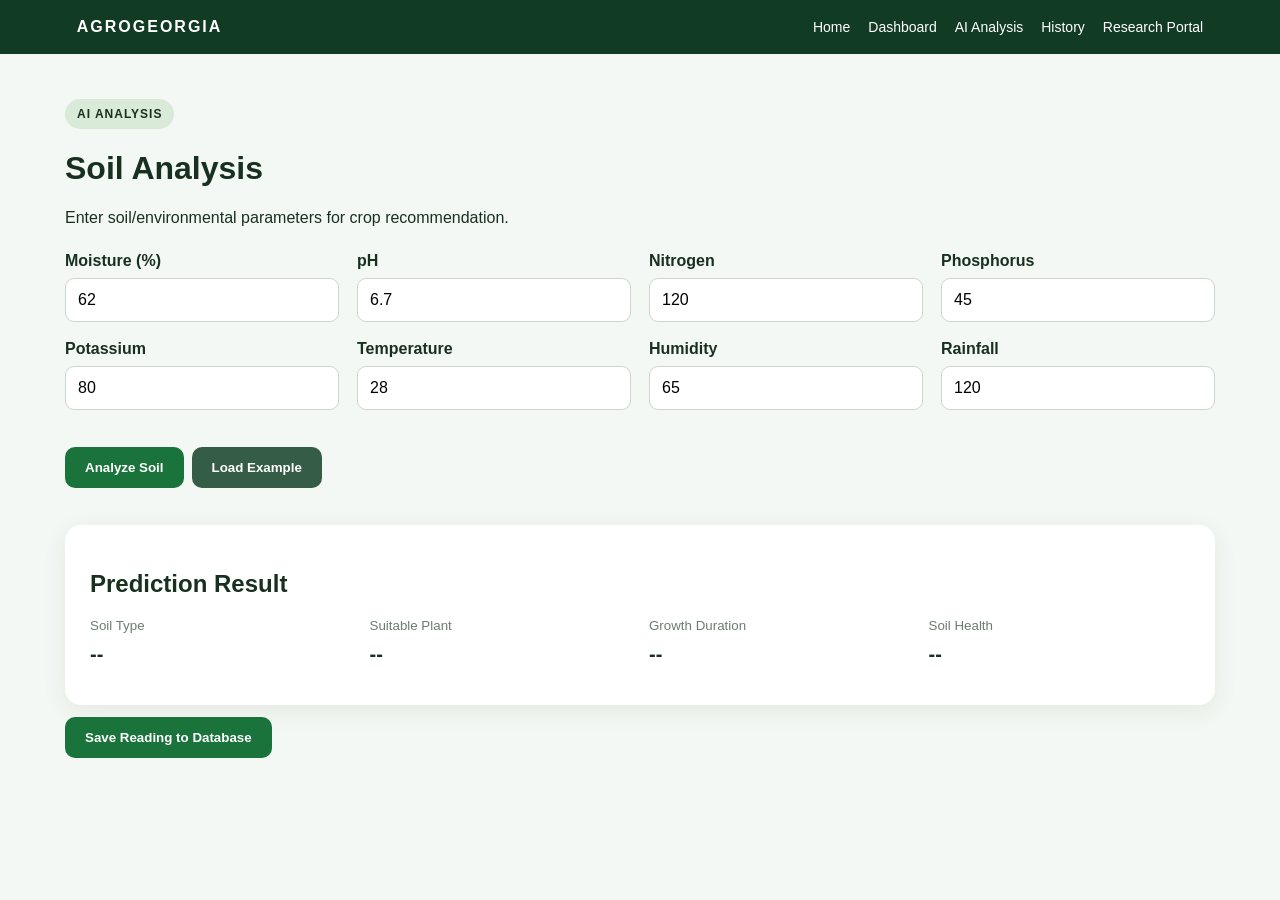
==== web/analysis.html @ 865122f4 "Add organized project folder structure Organized AGROGEORGIA project files into proper folders for J" ====
<!DOCTYPE html><html><head><meta charset="UTF-8"><title>AI Analysis</title><link rel="stylesheet" href="/style.css"></head><body>
<nav><div class="brand">AGROGEORGIA</div><div><a href="/">Home</a><a href="/dashboard.html">Dashboard</a><a href="/analysis.html">AI Analysis</a><a href="/history.html">History</a><a href="/research.html">Research Portal</a></div></nav>
<main class="container"><span class="badge">AI ANALYSIS</span><h1>Soil Analysis</h1><p>Enter soil/environmental parameters for crop recommendation.</p>
<div class="form-grid"><label>Moisture (%)<input id="moisture" value="62"></label><label>pH<input id="ph" value="6.7" step="0.1"></label><label>Nitrogen<input id="nitrogen" value="120"></label><label>Phosphorus<input id="phosphorus" value="45"></label><label>Potassium<input id="potassium" value="80"></label><label>Temperature<input id="temperature" value="28"></label><label>Humidity<input id="humidity" value="65"></label><label>Rainfall<input id="rainfall" value="120"></label></div>
<button class="btn" onclick="analyze()">Analyze Soil</button><button class="btn secondary" onclick="example()">Load Example</button>
<section class="result"><h2>Prediction Result</h2><div class="result-grid"><div><small>Soil Type</small><b id="soilType">--</b></div><div><small>Suitable Plant</small><b id="plant">--</b></div><div><small>Growth Duration</small><b id="duration">--</b></div><div><small>Soil Health</small><b id="health">--</b></div></div><p id="status" class="note"></p></section>
<button class="btn" onclick="save()">Save Reading to Database</button><p id="saveStatus" class="status"></p></main>
<script>
function q(){return new URLSearchParams({moisture:moisture.value,ph:ph.value,nitrogen:nitrogen.value,phosphorus:phosphorus.value,potassium:potassium.value,temperature:temperature.value,humidity:humidity.value,rainfall:rainfall.value})}
async function analyze(){let d=await(await fetch("/api/predict?"+q())).json();soilType.textContent=d.soilType;plant.textContent=d.suitablePlant;duration.textContent=d.growthDuration;health.textContent=d.soilHealth;status.textContent="Prediction source: "+d.modelStatus}
async function save(){let x=q();x.append("source","demo");let d=await(await fetch("/api/readings?"+x)).json();saveStatus.textContent=d.message||"Reading saved."}
function example(){moisture.value=70;ph.value=6.5;nitrogen.value=90;phosphorus.value=45;potassium.value=50;temperature.value=27;humidity.value=80;rainfall.value=220;analyze()} analyze();
</script></body></html>
---- style.css ----
*{box-sizing:border-box}
body{margin:0;font-family:Arial,Helvetica,sans-serif;background:#f4f8f4;color:#18301f}
nav{background:#123b24;color:white;padding:18px 6%;display:flex;justify-content:space-between;align-items:center}
.brand{font-weight:800;letter-spacing:2px}
nav a{color:white;text-decoration:none;margin-left:18px;font-size:14px}
.hero{min-height:520px;padding:90px 8%;display:flex;align-items:center;background:linear-gradient(135deg,#e5f2e4,#fbfdf9)}
.hero h1{font-size:52px;line-height:1.08}
.hero p{max-width:720px;font-size:19px;line-height:1.6;color:#52675a}
.container{max-width:1200px;margin:45px auto;padding:0 25px}
.badge{display:inline-block;background:#d9ead8;padding:8px 12px;border-radius:20px;font-size:12px;font-weight:700;letter-spacing:1px}
.btn{display:inline-block;border:0;border-radius:10px;background:#19733b;color:white;padding:13px 20px;margin:12px 8px 12px 0;text-decoration:none;cursor:pointer;font-weight:700}
.secondary{background:#355d45}
.cards,.grid,.result-grid{display:grid;gap:18px}
.cards{padding:45px 8%;grid-template-columns:repeat(3,1fr)}
.grid{grid-template-columns:repeat(3,1fr)}
.result-grid{grid-template-columns:repeat(4,1fr)}
.card,.metric,.result{background:white;border-radius:16px;padding:25px;box-shadow:0 6px 25px rgba(20,50,30,.08)}
.metric span,.result small{display:block;color:#6b7c70;margin-bottom:10px}
.metric strong{font-size:28px}
.result{margin-top:25px}
.result-grid b{font-size:20px}
.form-grid{display:grid;grid-template-columns:repeat(4,1fr);gap:18px;margin:25px 0}
.form-grid label{font-weight:700}
.form-grid input{display:block;width:100%;margin-top:8px;padding:12px;border:1px solid #ccd7cd;border-radius:9px;font-size:16px}
.table-wrap{overflow:auto;background:white;border-radius:14px}
table{width:100%;border-collapse:collapse}
th,td{padding:12px;border-bottom:1px solid #e3e8e4;text-align:left;font-size:14px}
th{background:#edf4ee}
.note,.status{color:#607265;font-size:14px}
@media(max-width:800px){nav{display:block}nav a{display:inline-block;margin:10px 8px 0 0}.hero h1{font-size:38px}.cards,.grid,.result-grid,.form-grid{grid-template-columns:1fr}}
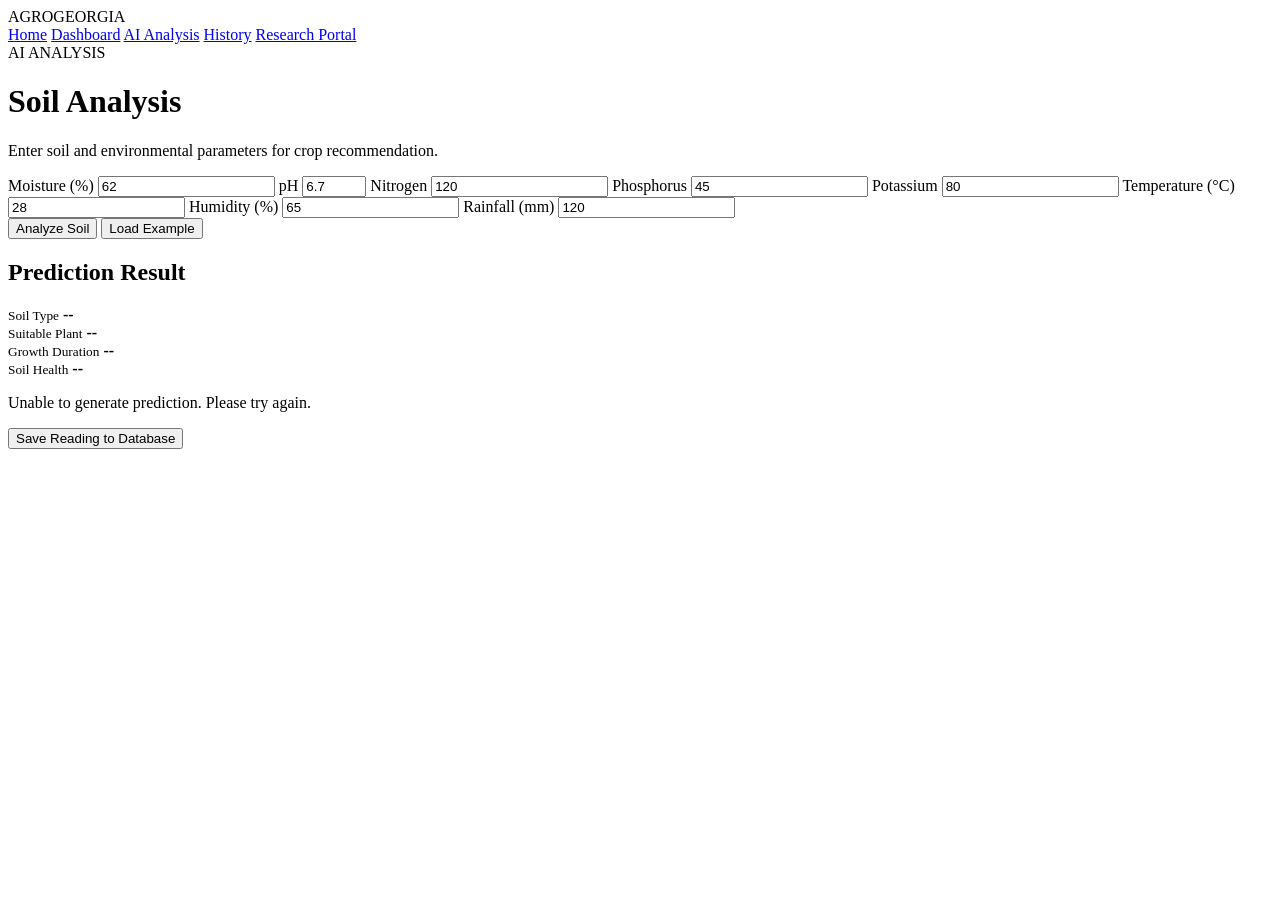
==== commit 7b9c0c08: "Update analysis.html" ====
--- a/web/analysis.html
+++ b/web/analysis.html
@@ -1,13 +1,243 @@
-<!DOCTYPE html><html><head><meta charset="UTF-8"><title>AI Analysis</title><link rel="stylesheet" href="/style.css"></head><body>
-<nav><div class="brand">AGROGEORGIA</div><div><a href="/">Home</a><a href="/dashboard.html">Dashboard</a><a href="/analysis.html">AI Analysis</a><a href="/history.html">History</a><a href="/research.html">Research Portal</a></div></nav>
-<main class="container"><span class="badge">AI ANALYSIS</span><h1>Soil Analysis</h1><p>Enter soil/environmental parameters for crop recommendation.</p>
-<div class="form-grid"><label>Moisture (%)<input id="moisture" value="62"></label><label>pH<input id="ph" value="6.7" step="0.1"></label><label>Nitrogen<input id="nitrogen" value="120"></label><label>Phosphorus<input id="phosphorus" value="45"></label><label>Potassium<input id="potassium" value="80"></label><label>Temperature<input id="temperature" value="28"></label><label>Humidity<input id="humidity" value="65"></label><label>Rainfall<input id="rainfall" value="120"></label></div>
-<button class="btn" onclick="analyze()">Analyze Soil</button><button class="btn secondary" onclick="example()">Load Example</button>
-<section class="result"><h2>Prediction Result</h2><div class="result-grid"><div><small>Soil Type</small><b id="soilType">--</b></div><div><small>Suitable Plant</small><b id="plant">--</b></div><div><small>Growth Duration</small><b id="duration">--</b></div><div><small>Soil Health</small><b id="health">--</b></div></div><p id="status" class="note"></p></section>
-<button class="btn" onclick="save()">Save Reading to Database</button><p id="saveStatus" class="status"></p></main>
+
+<!DOCTYPE html>
+<html lang="en">
+<head>
+    <meta charset="UTF-8">
+    <meta name="viewport" content="width=device-width, initial-scale=1.0">
+    <meta name="description" content="Analyze soil parameters and get AI-powered crop recommendations using AGROGEORGIA.">
+    <title>AI Analysis | AGROGEORGIA</title>
+    <link rel="stylesheet" href="/style.css">
+</head>
+
+<body>
+
+<nav aria-label="Main navigation">
+    <div class="brand">AGROGEORGIA</div>
+    <div>
+        <a href="/">Home</a>
+        <a href="/dashboard.html">Dashboard</a>
+        <a href="/analysis.html" aria-current="page">AI Analysis</a>
+        <a href="/history.html">History</a>
+        <a href="/research.html">Research Portal</a>
+    </div>
+</nav>
+
+<main class="container">
+
+    <span class="badge">AI ANALYSIS</span>
+
+    <h1>Soil Analysis</h1>
+
+    <p>Enter soil and environmental parameters for crop recommendation.</p>
+
+    <div class="form-grid">
+
+        <label for="moisture">Moisture (%)
+            <input type="number" id="moisture" min="0" max="100" step="any" value="62" required>
+        </label>
+
+        <label for="ph">pH
+            <input type="number" id="ph" min="0" max="14" step="0.1" value="6.7" required>
+        </label>
+
+        <label for="nitrogen">Nitrogen
+            <input type="number" id="nitrogen" min="0" step="any" value="120" required>
+        </label>
+
+        <label for="phosphorus">Phosphorus
+            <input type="number" id="phosphorus" min="0" step="any" value="45" required>
+        </label>
+
+        <label for="potassium">Potassium
+            <input type="number" id="potassium" min="0" step="any" value="80" required>
+        </label>
+
+        <label for="temperature">Temperature (°C)
+            <input type="number" id="temperature" min="-50" max="60" step="any" value="28" required>
+        </label>
+
+        <label for="humidity">Humidity (%)
+            <input type="number" id="humidity" min="0" max="100" step="any" value="65" required>
+        </label>
+
+        <label for="rainfall">Rainfall (mm)
+            <input type="number" id="rainfall" min="0" step="any" value="120" required>
+        </label>
+
+    </div>
+
+    <button class="btn" type="button" onclick="analyze()">Analyze Soil</button>
+
+    <button class="btn secondary" type="button" onclick="example()">Load Example</button>
+
+    <section class="result" aria-labelledby="resultHeading">
+
+        <h2 id="resultHeading">Prediction Result</h2>
+
+        <div class="result-grid">
+
+            <div>
+                <small>Soil Type</small>
+                <b id="soilType">--</b>
+            </div>
+
+            <div>
+                <small>Suitable Plant</small>
+                <b id="plant">--</b>
+            </div>
+
+            <div>
+                <small>Growth Duration</small>
+                <b id="duration">--</b>
+            </div>
+
+            <div>
+                <small>Soil Health</small>
+                <b id="health">--</b>
+            </div>
+
+        </div>
+
+        <p id="status" class="note" role="status" aria-live="polite"></p>
+
+    </section>
+
+    <button class="btn" type="button" onclick="save()">Save Reading to Database</button>
+
+    <p id="saveStatus" class="status" role="status" aria-live="polite"></p>
+
+</main>
+
 <script>
-function q(){return new URLSearchParams({moisture:moisture.value,ph:ph.value,nitrogen:nitrogen.value,phosphorus:phosphorus.value,potassium:potassium.value,temperature:temperature.value,humidity:humidity.value,rainfall:rainfall.value})}
-async function analyze(){let d=await(await fetch("/api/predict?"+q())).json();soilType.textContent=d.soilType;plant.textContent=d.suitablePlant;duration.textContent=d.growthDuration;health.textContent=d.soilHealth;status.textContent="Prediction source: "+d.modelStatus}
-async function save(){let x=q();x.append("source","demo");let d=await(await fetch("/api/readings?"+x)).json();saveStatus.textContent=d.message||"Reading saved."}
-function example(){moisture.value=70;ph.value=6.5;nitrogen.value=90;phosphorus.value=45;potassium.value=50;temperature.value=27;humidity.value=80;rainfall.value=220;analyze()} analyze();
-</script></body></html>+
+const fields = [
+    "moisture",
+    "ph",
+    "nitrogen",
+    "phosphorus",
+    "potassium",
+    "temperature",
+    "humidity",
+    "rainfall"
+];
+
+function getField(id) {
+    return document.getElementById(id);
+}
+
+function validateInputs() {
+
+    for (const id of fields) {
+
+        const input = getField(id);
+
+        if (input.value.trim() === "" || !input.checkValidity()) {
+            input.reportValidity();
+            input.focus();
+            return false;
+        }
+    }
+
+    return true;
+}
+
+function q() {
+
+    const params = new URLSearchParams();
+
+    for (const id of fields) {
+        params.append(id, getField(id).value);
+    }
+
+    return params;
+}
+
+async function analyze() {
+
+    if (!validateInputs()) {
+        return;
+    }
+
+    const status = getField("status");
+    status.textContent = "Analyzing soil parameters...";
+
+    try {
+
+        const response = await fetch("/api/predict?" + q());
+
+        if (!response.ok) {
+            throw new Error("Prediction service is unavailable.");
+        }
+
+        const data = await response.json();
+
+        getField("soilType").textContent = data.soilType || "--";
+        getField("plant").textContent = data.suitablePlant || "--";
+        getField("duration").textContent = data.growthDuration || "--";
+        getField("health").textContent = data.soilHealth || "--";
+
+        status.textContent =
+            "Prediction source: " + (data.modelStatus || "Not specified");
+
+    } catch (error) {
+
+        status.textContent = "Unable to generate prediction. Please try again.";
+
+        console.error("Prediction error:", error);
+    }
+}
+
+async function save() {
+
+    if (!validateInputs()) {
+        return;
+    }
+
+    const saveStatus = getField("saveStatus");
+
+    saveStatus.textContent = "Saving reading...";
+
+    try {
+
+        const params = q();
+        params.append("source", "demo");
+
+        const response = await fetch("/api/readings?" + params);
+
+        const data = await response.json();
+
+        if (!response.ok) {
+            throw new Error(data.message || "Unable to save reading.");
+        }
+
+        saveStatus.textContent = data.message || "Reading saved successfully.";
+
+    } catch (error) {
+
+        saveStatus.textContent =
+            error.message || "Unable to save reading. Please try again.";
+
+        console.error("Database error:", error);
+    }
+}
+
+function example() {
+
+    getField("moisture").value = 70;
+    getField("ph").value = 6.5;
+    getField("nitrogen").value = 90;
+    getField("phosphorus").value = 45;
+    getField("potassium").value = 50;
+    getField("temperature").value = 27;
+    getField("humidity").value = 80;
+    getField("rainfall").value = 220;
+
+    analyze();
+}
+
+analyze();
+
+</script>
+
+</body>
+</html>
